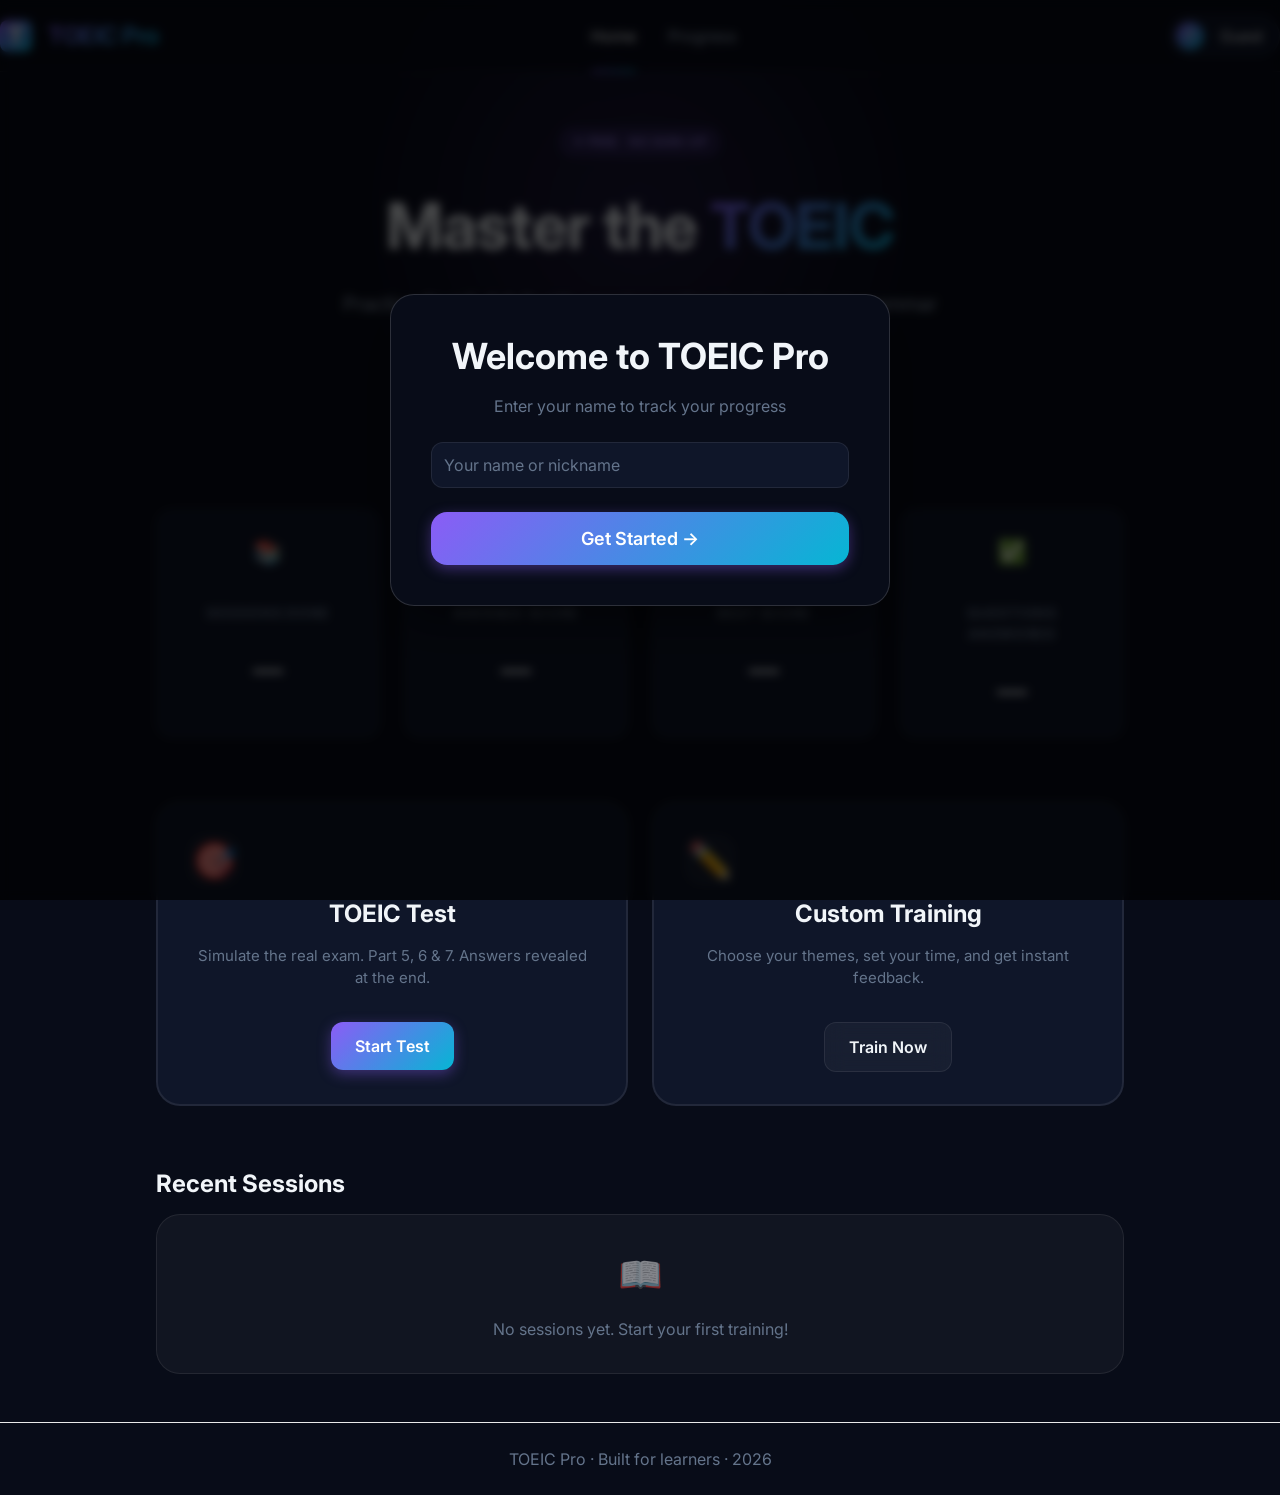
==== index.html @ 5162736b "Initial commit - TOEIC practice web app" ====
<!DOCTYPE html>
<html lang="en">
<head>
  <meta charset="UTF-8">
  <meta name="viewport" content="width=device-width, initial-scale=1.0">
  <title>TOEIC Pro — Practice & Master the TOEIC</title>
  <meta name="description" content="Practice the TOEIC written exam online. Grammar, Part 5, 6 & 7. Track your progress.">
  <link rel="icon" href="assets/favicon.svg" type="image/svg+xml">
  <link rel="stylesheet" href="css/style.css">
  <style>
    /* Inline additions just for completeness, assuming they are in style.css */
    .shake { animation: shake 0.4s; }
    @keyframes shake { 0%, 100% { transform: translateX(0); } 25% { transform: translateX(-5px); } 75% { transform: translateX(5px); } }
    .text-red { color: var(--error); }
    .user-dropdown { position: absolute; top: calc(100% + 8px); right: 0; background: var(--bg-surface); border: 1px solid var(--border-strong); border-radius: var(--radius-md); padding: 0.5rem; box-shadow: 0 10px 40px rgba(0,0,0,0.5); z-index: 1100; min-width: 140px; }
    .d-inline-flex { display: inline-flex; }
    .align-center { align-items: center; }
    .font-bold { font-weight: 700; }
    .w-full { width: 100%; }
    .py-8 { padding-top: 2rem; padding-bottom: 2rem; }
    .text-2xl { font-size: 1.5rem; }
    .text-3xl { font-size: 1.875rem; }
    .text-4xl { font-size: 2.25rem; }
    .uppercase { text-transform: uppercase; }
    .py-6 { padding-top: 1.5rem; padding-bottom: 1.5rem; }
    .border-t { border-top: 1px solid #eaeaea; }
    .mt-auto { margin-top: auto; }
    .text-decoration-none { text-decoration: none; color: inherit; }
    .block { display: block; }
    .relative { position: relative; }
    .flex-between { display: flex; justify-content: space-between; align-items: center; }
    .mr-2 { margin-right: 0.5rem; }
  </style>
</head>
<body style="display: flex; flex-direction: column; min-height: 100vh;">
  <!-- Navbar -->
  <nav class="navbar flex-between mb-8">
    <div class="nav-logo d-inline-flex align-center">
      <div class="nav-logo-icon mr-2">T</div>
      <span class="text-gradient font-bold">TOEIC Pro</span>
    </div>
    <div class="nav-links d-inline-flex align-center">
      <a href="index.html" class="nav-link active mr-4">Home</a>
      <a href="progress.html" class="nav-link">Progress</a>
    </div>
    <div class="user-chip-container relative">
      <div class="user-chip d-inline-flex align-center" id="user-chip" tabindex="0" style="cursor:pointer;">
        <div class="user-avatar mr-2" id="user-avatar">?</div>
        <span class="user-name" id="user-name">Guest</span>
      </div>
      <div class="user-dropdown hidden" id="user-dropdown">
        <button class="btn btn-ghost" id="btn-switch-user">Switch User</button>
      </div>
    </div>
  </nav>

  <!-- Pseudo Modal -->
  <div class="modal-overlay" id="pseudo-modal">
    <div class="modal-box text-center animate-slide-up">
      <h2>Welcome to TOEIC Pro</h2>
      <p class="text-muted mb-6 mt-4">Enter your name to track your progress</p>
      <div class="input-group mb-6">
        <input type="text" class="input w-full" id="pseudo-input" placeholder="Your name or nickname" autocomplete="off" style="padding:0.75rem;">
        <p class="error-text hidden mt-4 text-red" id="pseudo-error">Please enter at least 2 characters.</p>
      </div>
      <button class="btn btn-primary btn-lg w-full" id="pseudo-submit">Get Started &rarr;</button>
    </div>
  </div>

  <main class="container" style="flex: 1; max-width: 1000px; margin: 0 auto; padding: 0 1rem;">
    <!-- Hero Section -->
    <section class="hero text-center mb-8 animate-fade-in">
      <span class="badge badge-violet mb-4">✦ Free &middot; No sign-up</span>
      <h1 class="text-4xl mt-4 mb-4">Master the <span class="text-gradient">TOEIC</span></h1>
      <p class="tagline text-muted mt-4">Practice Part 5, 6 & 7 with smart question banks, instant grammar feedback, and detailed progress tracking.</p>
      <div id="streak-container" class="mt-6 hidden">
        <div class="streak-widget d-inline-flex align-center badge badge-violet">
          <span class="streak-fire mr-2">🔥</span>
          <span id="streak-value" class="font-bold mr-2"></span> day streak
        </div>
      </div>
    </section>

    <!-- Stats Row -->
    <section class="stats-section mb-8 animate-slide-up" style="margin-top: 3rem;">
      <div class="grid-4">
        <div class="stat-card card text-center mb-4">
          <div class="stat-icon mb-2 text-2xl">📚</div>
          <div class="stat-label text-muted text-sm uppercase font-bold mb-1 mt-4">Sessions Done</div>
          <div class="stat-value text-3xl font-bold mt-4" id="stat-sessions">&mdash;</div>
        </div>
        <div class="stat-card card text-center mb-4">
          <div class="stat-icon mb-2 text-2xl">📊</div>
          <div class="stat-label text-muted text-sm uppercase font-bold mb-1 mt-4">Average Score</div>
          <div class="stat-value text-3xl font-bold mt-4" id="stat-avg">&mdash;</div>
        </div>
        <div class="stat-card card text-center mb-4">
          <div class="stat-icon mb-2 text-2xl">🏆</div>
          <div class="stat-label text-muted text-sm uppercase font-bold mb-1 mt-4">Best Score</div>
          <div class="stat-value text-3xl font-bold mt-4" id="stat-best">&mdash;</div>
        </div>
        <div class="stat-card card text-center mb-4">
          <div class="stat-icon mb-2 text-2xl">✅</div>
          <div class="stat-label text-muted text-sm uppercase font-bold mb-1 mt-4">Questions Answered</div>
          <div class="stat-value text-3xl font-bold mt-4" id="stat-questions">&mdash;</div>
        </div>
      </div>
    </section>

    <!-- Mode Cards -->
    <section class="modes-section mb-8 animate-slide-up" style="animation-delay: 0.1s; margin-top: 3rem;">
      <div class="grid-2">
        <a href="selection.html?mode=toeic" class="mode-card block card text-decoration-none text-center mb-4">
          <div class="mode-icon text-4xl mb-4">🎯</div>
          <h3 class="mode-title mb-2 mt-4 text-2xl font-bold">TOEIC Test</h3>
          <p class="mode-desc text-muted mb-4 mt-4">Simulate the real exam. Part 5, 6 & 7. Answers revealed at the end.</p>
          <div class="btn btn-primary mt-4">Start Test</div>
        </a>
        <a href="selection.html?mode=custom" class="mode-card block card text-decoration-none text-center mb-4">
          <div class="mode-icon text-4xl mb-4">✏️</div>
          <h3 class="mode-title mb-2 mt-4 text-2xl font-bold">Custom Training</h3>
          <p class="mode-desc text-muted mb-4 mt-4">Choose your themes, set your time, and get instant feedback.</p>
          <div class="btn btn-secondary mt-4">Train Now</div>
        </a>
      </div>
    </section>

    <!-- Recent Sessions -->
    <section class="recent-sessions-section mb-8 animate-slide-up" style="animation-delay: 0.2s; margin-top: 3rem; margin-bottom: 3rem;">
      <div class="flex-between mb-4">
        <h2 class="text-2xl font-bold">Recent Sessions</h2>
        <a href="progress.html" class="link hidden" id="view-all-link">View all &rarr;</a>
      </div>
      <div id="recent-sessions-container">
        <!-- Empty state default -->
        <div class="empty-state text-center py-8 card">
          <div class="empty-state-icon text-4xl mb-4">📖</div>
          <p class="text-muted mt-4">No sessions yet. Start your first training!</p>
        </div>
      </div>
    </section>
  </main>

  <footer class="text-center py-6 text-muted text-sm border-t mt-auto">
    TOEIC Pro &middot; Built for learners &middot; <span id="current-year"></span>
  </footer>

  <script type="module" src="js/index.js"></script>
  <script>
    document.getElementById('current-year').textContent = new Date().getFullYear();
  </script>
</body>
</html>
---- css/style.css ----
@import url('https://fonts.googleapis.com/css2?family=Inter:wght@300;400;500;600;700;800&family=Fira+Code:wght@400;500&display=swap');

/* ==========================================================================
   CSS VARIABLES - THEME & COLORS
   ========================================================================== */
:root {
  /* Colors - Backgrounds */
  --bg-primary: #080c18;
  --bg-surface: #0f1629;
  --bg-card: rgba(255, 255, 255, 0.04);
  --bg-card-hover: rgba(255, 255, 255, 0.07);
  
  /* Colors - Borders */
  --border: rgba(255, 255, 255, 0.08);
  --border-strong: rgba(255, 255, 255, 0.15);

  /* Colors - Accents */
  --accent-violet: #8b5cf6;
  --accent-violet-light: #a78bfa;
  --accent-violet-dark: #6d28d9;
  --accent-cyan: #06b6d4;
  --accent-cyan-light: #22d3ee;
  
  /* Gradients */
  --gradient-primary: linear-gradient(135deg, #8b5cf6, #06b6d4);
  --gradient-glow-violet: 0 0 40px rgba(139, 92, 246, 0.3);
  --gradient-glow-cyan: 0 0 40px rgba(6, 182, 212, 0.3);

  /* Semantic Colors */
  --success: #10b981;
  --success-bg: rgba(16, 185, 129, 0.1);
  --success-border: rgba(16, 185, 129, 0.3);
  
  --warning: #f59e0b;
  --warning-bg: rgba(245, 158, 11, 0.1);
  
  --error: #ef4444;
  --error-bg: rgba(239, 68, 68, 0.1);
  --error-border: rgba(239, 68, 68, 0.3);

  /* Typography */
  --text-primary: #f1f5f9;
  --text-secondary: #94a3b8;
  --text-muted: #64748b;

  /* Border Radius */
  --radius-sm: 8px;
  --radius-md: 12px;
  --radius-lg: 16px;
  --radius-xl: 24px;
  --radius-full: 9999px;

  /* Transitions */
  --transition: all 0.2s cubic-bezier(0.4, 0, 0.2, 1);
  --transition-slow: all 0.4s cubic-bezier(0.4, 0, 0.2, 1);
}

/* ==========================================================================
   BASE RESET & TYPOGRAPHY
   ========================================================================== */
*, *::before, *::after {
  box-sizing: border-box;
  margin: 0;
  padding: 0;
}

html {
  scroll-behavior: smooth;
}

body {
  font-family: 'Inter', -apple-system, BlinkMacSystemFont, "Segoe UI", Roboto, Helvetica, Arial, sans-serif;
  background-color: var(--bg-primary);
  color: var(--text-primary);
  line-height: 1.5;
  -webkit-font-smoothing: antialiased;
  -moz-osx-font-smoothing: grayscale;
  min-height: 100vh;
  display: flex;
  flex-direction: column;
}

h1, h2, h3, h4, h5, h6 {
  color: var(--text-primary);
  font-weight: 700;
  line-height: 1.2;
}

h1 { font-size: 3rem; }
h2 { font-size: 2.25rem; }
h3 { font-size: 1.875rem; }
h4 { font-size: 1.5rem; }
h5 { font-size: 1.25rem; }
h6 { font-size: 1.125rem; }

p {
  color: var(--text-secondary);
  font-size: 1rem;
}

a {
  color: var(--accent-cyan);
  text-decoration: none;
  transition: var(--transition);
}

a:hover {
  color: var(--accent-cyan-light);
}

.text-gradient {
  background: var(--gradient-primary);
  -webkit-background-clip: text;
  -webkit-text-fill-color: transparent;
  background-clip: text;
  color: transparent;
  display: inline-block;
}

/* ==========================================================================
   SCROLLBAR
   ========================================================================== */
::-webkit-scrollbar {
  width: 8px;
  height: 8px;
}

::-webkit-scrollbar-track {
  background: var(--bg-primary);
}

::-webkit-scrollbar-thumb {
  background: var(--border-strong);
  border-radius: var(--radius-full);
}

::-webkit-scrollbar-thumb:hover {
  background: var(--accent-violet);
}

/* ==========================================================================
   LAYOUT
   ========================================================================== */
.container {
  width: 100%;
  max-width: 1100px;
  margin: 0 auto;
  padding: 0 1.5rem;
}

.grid-2 { display: grid; grid-template-columns: repeat(2, 1fr); gap: 1.5rem; }
.grid-3 { display: grid; grid-template-columns: repeat(3, 1fr); gap: 1.5rem; }
.grid-4 { display: grid; grid-template-columns: repeat(4, 1fr); gap: 1.5rem; }

.flex-center { display: flex; align-items: center; justify-content: center; }
.flex-between { display: flex; align-items: center; justify-content: space-between; }
.flex-col { display: flex; flex-direction: column; }
.gap-2 { gap: 0.5rem; }
.gap-4 { gap: 1rem; }
.gap-6 { gap: 1.5rem; }
.gap-8 { gap: 2rem; }

/* ==========================================================================
   NAVBAR
   ========================================================================== */
.navbar {
  position: fixed;
  top: 0;
  left: 0;
  right: 0;
  height: 72px;
  display: flex;
  align-items: center;
  background: rgba(8, 12, 24, 0.8);
  backdrop-filter: blur(20px);
  -webkit-backdrop-filter: blur(20px);
  border-bottom: 1px solid var(--border);
  z-index: 1000;
  transition: var(--transition);
}

.navbar .container {
  display: flex;
  justify-content: space-between;
  align-items: center;
}

.nav-logo {
  font-size: 1.5rem;
  font-weight: 800;
  letter-spacing: -0.5px;
  display: flex;
  align-items: center;
  gap: 0.5rem;
}

.nav-logo-icon {
  width: 32px;
  height: 32px;
  background: var(--gradient-primary);
  border-radius: var(--radius-sm);
  display: flex;
  align-items: center;
  justify-content: center;
  color: white;
  font-weight: 800;
}

.nav-links {
  display: flex;
  gap: 2rem;
}

.nav-link {
  color: var(--text-secondary);
  font-weight: 500;
  position: relative;
}

.nav-link:hover, .nav-link.active {
  color: var(--text-primary);
}

.nav-link.active::after {
  content: '';
  position: absolute;
  bottom: -24px;
  left: 0;
  right: 0;
  height: 2px;
  background: var(--gradient-primary);
  border-radius: 2px 2px 0 0;
  box-shadow: var(--gradient-glow-violet);
}

.user-chip {
  display: flex;
  align-items: center;
  gap: 0.5rem;
  padding: 0.375rem 1rem 0.375rem 0.375rem;
  background: var(--bg-surface);
  border: 1px solid var(--border);
  border-radius: var(--radius-full);
  cursor: pointer;
  transition: var(--transition);
}

.user-chip:hover {
  border-color: var(--border-strong);
  background: var(--bg-card-hover);
}

.user-avatar {
  width: 28px;
  height: 28px;
  border-radius: 50%;
  background: var(--gradient-primary);
  display: flex;
  align-items: center;
  justify-content: center;
  font-weight: 700;
  font-size: 0.875rem;
}

/* ==========================================================================
   HERO SECTION
   ========================================================================== */
.hero {
  padding: 8rem 0 4rem;
  text-align: center;
  position: relative;
  overflow: hidden;
}

.hero::before {
  content: '';
  position: absolute;
  top: -20%;
  left: 50%;
  transform: translateX(-50%);
  width: 600px;
  height: 600px;
  background: radial-gradient(circle, rgba(139,92,246,0.15) 0%, rgba(8,12,24,0) 70%);
  z-index: -1;
  pointer-events: none;
}

.hero h1 {
  font-size: 4rem;
  margin-bottom: 1.5rem;
  letter-spacing: -1px;
}

.hero p.tagline {
  font-size: 1.25rem;
  max-width: 600px;
  margin: 0 auto 3rem;
  color: var(--text-secondary);
}

/* ==========================================================================
   BUTTONS
   ========================================================================== */
.btn {
  display: inline-flex;
  align-items: center;
  justify-content: center;
  gap: 0.5rem;
  font-family: inherit;
  font-weight: 600;
  border-radius: var(--radius-md);
  cursor: pointer;
  transition: var(--transition);
  border: none;
  outline: none;
  padding: 0.75rem 1.5rem;
  font-size: 1rem;
}

.btn:active {
  transform: scale(0.97);
}

.btn:disabled {
  opacity: 0.5;
  cursor: not-allowed;
  transform: none;
}

.btn-primary {
  background: var(--gradient-primary);
  color: white;
  box-shadow: 0 4px 14px 0 rgba(139, 92, 246, 0.39);
}

.btn-primary:hover:not(:disabled) {
  box-shadow: 0 6px 20px rgba(139, 92, 246, 0.5);
  transform: translateY(-1px);
}

.btn-secondary {
  background: var(--bg-card);
  color: var(--text-primary);
  border: 1px solid var(--border);
  backdrop-filter: blur(10px);
}

.btn-secondary:hover:not(:disabled) {
  background: var(--bg-card-hover);
  border-color: var(--border-strong);
}

.btn-ghost {
  background: transparent;
  color: var(--text-secondary);
}

.btn-ghost:hover:not(:disabled) {
  background: var(--bg-card);
  color: var(--text-primary);
}

.btn-danger {
  background: rgba(239, 68, 68, 0.1);
  color: var(--error);
  border: 1px solid var(--error-border);
}

.btn-danger:hover:not(:disabled) {
  background: var(--error);
  color: white;
  box-shadow: 0 4px 14px 0 rgba(239, 68, 68, 0.39);
}

.btn-sm {
  padding: 0.5rem 1rem;
  font-size: 0.875rem;
  border-radius: var(--radius-sm);
}

.btn-lg {
  padding: 1rem 2rem;
  font-size: 1.125rem;
  border-radius: var(--radius-lg);
}

/* ==========================================================================
   CARDS
   ========================================================================== */
.card {
  background: var(--bg-card);
  backdrop-filter: blur(20px);
  -webkit-backdrop-filter: blur(20px);
  border: 1px solid var(--border);
  border-radius: var(--radius-xl);
  padding: 2rem;
  transition: var(--transition-slow);
}

.card:hover {
  transform: translateY(-4px);
  border-color: var(--border-strong);
  box-shadow: 0 10px 40px -10px rgba(0,0,0,0.5);
}

/* ==========================================================================
   MODE SELECTOR
   ========================================================================== */
.mode-card {
  position: relative;
  background: var(--bg-surface);
  border: 2px solid var(--border);
  border-radius: var(--radius-xl);
  padding: 2rem;
  cursor: pointer;
  transition: var(--transition);
  text-align: left;
  overflow: hidden;
}

.mode-card:hover {
  border-color: var(--border-strong);
  background: var(--bg-card-hover);
  transform: translateY(-4px);
}

.mode-card.selected {
  border-color: var(--accent-violet);
  background: linear-gradient(180deg, rgba(139,92,246,0.1) 0%, rgba(8,12,24,0) 100%);
  box-shadow: var(--gradient-glow-violet);
}

.mode-card.selected::before {
  content: '';
  position: absolute;
  top: 0; left: 0; right: 0;
  height: 4px;
  background: var(--gradient-primary);
}

.mode-icon {
  width: 48px;
  height: 48px;
  border-radius: var(--radius-lg);
  background: var(--bg-card);
  display: flex;
  align-items: center;
  justify-content: center;
  font-size: 1.5rem;
  margin-bottom: 1.5rem;
  color: var(--accent-cyan);
  border: 1px solid var(--border);
}

.mode-card.selected .mode-icon {
  background: var(--gradient-primary);
  color: white;
  border: none;
}

.mode-title {
  font-size: 1.5rem;
  font-weight: 700;
  margin-bottom: 0.5rem;
}

.mode-desc {
  color: var(--text-secondary);
  font-size: 0.9375rem;
}

/* ==========================================================================
   STAT WIDGETS
   ========================================================================== */
.stat-card {
  background: var(--bg-surface);
  border: 1px solid var(--border);
  border-radius: var(--radius-lg);
  padding: 1.5rem;
  display: flex;
  flex-direction: column;
  gap: 0.5rem;
  transition: var(--transition);
}

.stat-card:hover {
  border-color: var(--border-strong);
}

.stat-label {
  color: var(--text-secondary);
  font-size: 0.875rem;
  font-weight: 500;
  text-transform: uppercase;
  letter-spacing: 0.05em;
}

.stat-value {
  font-size: 2rem;
  font-weight: 700;
  color: var(--text-primary);
}

.stat-trend {
  display: flex;
  align-items: center;
  gap: 0.25rem;
  font-size: 0.875rem;
  font-weight: 500;
}

.stat-trend.up { color: var(--success); }
.stat-trend.down { color: var(--error); }
.stat-trend.neutral { color: var(--text-muted); }

/* ==========================================================================
   THEME SELECTION
   ========================================================================== */
.theme-grid {
  display: grid;
  grid-template-columns: repeat(auto-fill, minmax(280px, 1fr));
  gap: 1rem;
}

.theme-item {
  background: var(--bg-surface);
  border: 1px solid var(--border);
  border-radius: var(--radius-md);
  padding: 1.25rem;
  cursor: pointer;
  transition: var(--transition);
  position: relative;
  overflow: hidden;
}

.theme-item:hover {
  border-color: var(--border-strong);
  background: var(--bg-card-hover);
}

.theme-item.selected {
  border-color: var(--accent-violet);
  background: rgba(139,92,246,0.05);
}

.theme-header {
  display: flex;
  align-items: center;
  justify-content: space-between;
}

.theme-title-group {
  display: flex;
  align-items: center;
  gap: 1rem;
}

/* Custom Checkbox */
.custom-checkbox {
  appearance: none;
  width: 20px;
  height: 20px;
  border: 2px solid var(--border-strong);
  border-radius: 4px;
  background: var(--bg-primary);
  cursor: pointer;
  position: relative;
  transition: var(--transition);
}

.custom-checkbox:checked {
  background: var(--accent-violet);
  border-color: var(--accent-violet);
}

.custom-checkbox:checked::after {
  content: '';
  position: absolute;
  left: 5px;
  top: 1px;
  width: 6px;
  height: 12px;
  border: solid white;
  border-width: 0 2px 2px 0;
  transform: rotate(45deg);
}

.theme-name {
  font-weight: 600;
  font-size: 1rem;
}

.theme-count {
  background: var(--bg-card);
  color: var(--text-secondary);
  font-size: 0.75rem;
  padding: 0.25rem 0.5rem;
  border-radius: var(--radius-full);
}

.subtopics-panel {
  margin-top: 1rem;
  padding-top: 1rem;
  border-top: 1px dashed var(--border);
  display: none;
  animation: fadeIn 0.3s ease;
}

.theme-item.expanded .subtopics-panel {
  display: block;
}

.subtopic-item {
  display: flex;
  align-items: center;
  gap: 0.75rem;
  padding: 0.5rem 0;
  color: var(--text-secondary);
  font-size: 0.875rem;
}

.subtopic-item:hover {
  color: var(--text-primary);
}

/* ==========================================================================
   TIME SLIDER
   ========================================================================== */
.time-slider-container {
  background: var(--bg-surface);
  border: 1px solid var(--border);
  border-radius: var(--radius-lg);
  padding: 2rem;
}

.time-presets {
  display: flex;
  gap: 0.5rem;
  margin-bottom: 2rem;
  flex-wrap: wrap;
}

.preset-btn {
  background: var(--bg-card);
  border: 1px solid var(--border);
  color: var(--text-secondary);
  padding: 0.5rem 1rem;
  border-radius: var(--radius-full);
  font-size: 0.875rem;
  font-weight: 500;
  cursor: pointer;
  transition: var(--transition);
}

.preset-btn:hover {
  background: var(--bg-card-hover);
  color: var(--text-primary);
}

.preset-btn.active {
  background: var(--accent-violet);
  color: white;
  border-color: var(--accent-violet);
}

input[type=range] {
  -webkit-appearance: none;
  width: 100%;
  background: transparent;
}

input[type=range]:focus {
  outline: none;
}

input[type=range]::-webkit-slider-runnable-track {
  width: 100%;
  height: 6px;
  cursor: pointer;
  background: var(--border-strong);
  border-radius: var(--radius-full);
}

input[type=range]::-webkit-slider-thumb {
  height: 20px;
  width: 20px;
  border-radius: 50%;
  background: var(--accent-cyan);
  cursor: pointer;
  -webkit-appearance: none;
  margin-top: -7px;
  box-shadow: 0 0 10px rgba(6, 182, 212, 0.5);
  transition: var(--transition);
}

input[type=range]::-webkit-slider-thumb:hover {
  transform: scale(1.2);
}

.time-display {
  text-align: center;
  font-size: 2.5rem;
  font-weight: 700;
  margin-top: 1.5rem;
  color: var(--text-primary);
}

/* ==========================================================================
   QUIZ INTERFACE
   ========================================================================== */
.quiz-header {
  margin-bottom: 2rem;
}

.quiz-progress {
  height: 4px;
  background: var(--border-strong);
  border-radius: var(--radius-full);
  margin-bottom: 1rem;
  overflow: hidden;
}

.quiz-progress-bar {
  height: 100%;
  background: var(--gradient-primary);
  width: 0%;
  transition: width 0.3s ease;
}

.timer-bar-container {
  height: 2px;
  background: var(--bg-primary);
  position: fixed;
  top: 72px; /* below navbar */
  left: 0;
  right: 0;
  z-index: 900;
}

.timer-bar {
  height: 100%;
  background: var(--accent-cyan);
  width: 100%;
  transition: width 1s linear;
}

.timer-bar.low {
  background: var(--error);
  animation: timerPulse 1s infinite;
}

.timer-badge {
  background: var(--bg-surface);
  border: 1px solid var(--border);
  padding: 0.5rem 1rem;
  border-radius: var(--radius-full);
  font-family: 'Fira Code', monospace;
  font-weight: 600;
  display: flex;
  align-items: center;
  gap: 0.5rem;
  transition: var(--transition);
}

.timer-badge.low {
  color: var(--error);
  border-color: var(--error-border);
  background: var(--error-bg);
  animation: pulse 1s infinite;
}

.quiz-card {
  max-width: 800px;
  margin: 0 auto;
}

.question-meta {
  display: flex;
  justify-content: space-between;
  align-items: center;
  margin-bottom: 1.5rem;
}

.question-text {
  font-size: 1.5rem;
  font-weight: 500;
  line-height: 1.6;
  margin-bottom: 2.5rem;
}

.options-grid {
  display: grid;
  gap: 1rem;
}

.options-grid.grid-2x2 {
  grid-template-columns: 1fr 1fr;
}

.option {
  display: flex;
  align-items: flex-start;
  gap: 1rem;
  background: var(--bg-surface);
  border: 2px solid var(--border);
  padding: 1.25rem;
  border-radius: var(--radius-lg);
  cursor: pointer;
  transition: var(--transition);
  text-align: left;
  width: 100%;
  font-size: 1rem;
  color: var(--text-primary);
}

.option:hover:not(:disabled) {
  border-color: var(--border-strong);
  background: var(--bg-card-hover);
  transform: translateX(4px);
}

.option.selected {
  border-color: var(--accent-violet);
  background: rgba(139,92,246,0.1);
}

.option.correct {
  border-color: var(--success);
  background: var(--success-bg);
  animation: correctFlash 0.5s;
}

.option.wrong {
  border-color: var(--error);
  background: var(--error-bg);
  animation: wrongFlash 0.5s;
}

.option.reveal-correct {
  border-color: var(--success);
  box-shadow: 0 0 15px rgba(16, 185, 129, 0.3);
}

.option-prefix {
  width: 28px;
  height: 28px;
  flex-shrink: 0;
  background: var(--bg-card);
  border-radius: 6px;
  display: flex;
  align-items: center;
  justify-content: center;
  font-weight: 600;
  font-size: 0.875rem;
  color: var(--text-secondary);
}

.option.selected .option-prefix { background: var(--accent-violet); color: white; }
.option.correct .option-prefix, .option.reveal-correct .option-prefix { background: var(--success); color: white; }
.option.wrong .option-prefix { background: var(--error); color: white; }

.explanation-box {
  margin-top: 2rem;
  padding: 1.5rem;
  border-radius: var(--radius-lg);
  border-left: 4px solid var(--border);
  background: var(--bg-surface);
  animation: slideUp 0.4s ease;
  display: none;
}

.explanation-box.visible {
  display: block;
}

.explanation-box.is-correct {
  border-left-color: var(--success);
  background: linear-gradient(90deg, var(--success-bg) 0%, var(--bg-surface) 100%);
}

.explanation-box.is-wrong {
  border-left-color: var(--error);
  background: linear-gradient(90deg, var(--error-bg) 0%, var(--bg-surface) 100%);
}

.passage-box {
  background: var(--bg-surface);
  border: 1px solid var(--border);
  border-radius: var(--radius-lg);
  padding: 1.5rem;
  max-height: 400px;
  overflow-y: auto;
  font-family: 'Fira Code', monospace;
  font-size: 0.9375rem;
  line-height: 1.8;
  margin-bottom: 2rem;
}

/* ==========================================================================
   RESULTS & STATS
   ========================================================================== */
.score-gauge {
  width: 200px;
  height: 200px;
  position: relative;
  margin: 0 auto 2rem;
}

.score-gauge svg {
  width: 100%;
  height: 100%;
  transform: rotate(-90deg);
}

.score-gauge-bg {
  fill: none;
  stroke: var(--bg-surface);
  stroke-width: 12;
}

.score-gauge-progress {
  fill: none;
  stroke: url(#score-gradient);
  stroke-width: 12;
  stroke-linecap: round;
  stroke-dasharray: 502; /* 2 * pi * r (r=80) */
  stroke-dashoffset: 502;
  transition: stroke-dashoffset 1.5s ease-out;
}

.score-gauge-text {
  position: absolute;
  top: 50%;
  left: 50%;
  transform: translate(-50%, -50%);
  text-align: center;
}

.score-gauge-val {
  font-size: 3rem;
  font-weight: 800;
  line-height: 1;
  background: var(--gradient-primary);
  -webkit-background-clip: text;
  -webkit-text-fill-color: transparent;
}

.score-gauge-label {
  font-size: 0.875rem;
  color: var(--text-secondary);
  text-transform: uppercase;
  letter-spacing: 1px;
  margin-top: 0.25rem;
}

.theme-bar-row {
  display: flex;
  align-items: center;
  gap: 1rem;
  margin-bottom: 1rem;
}

.theme-bar-label {
  width: 150px;
  font-size: 0.875rem;
  white-space: nowrap;
  overflow: hidden;
  text-overflow: ellipsis;
}

.theme-bar-track {
  flex-grow: 1;
  height: 8px;
  background: var(--bg-surface);
  border-radius: var(--radius-full);
  overflow: hidden;
}

.theme-bar-fill {
  height: 100%;
  border-radius: var(--radius-full);
}

.theme-bar-fill.good { background: var(--success); }
.theme-bar-fill.avg { background: var(--warning); }
.theme-bar-fill.poor { background: var(--error); }

.theme-bar-pct {
  width: 40px;
  text-align: right;
  font-size: 0.875rem;
  font-weight: 600;
}

.radar-container {
  width: 100%;
  max-width: 400px;
  aspect-ratio: 1/1;
  margin: 0 auto;
}

.session-table {
  width: 100%;
  border-collapse: collapse;
}

.session-table th {
  text-align: left;
  padding: 1rem;
  color: var(--text-secondary);
  font-weight: 500;
  font-size: 0.875rem;
  border-bottom: 1px solid var(--border);
}

.session-table td {
  padding: 1rem;
  border-bottom: 1px solid var(--border);
  font-size: 0.9375rem;
}

.session-table tr:hover td {
  background: var(--bg-card-hover);
}

.streak-widget {
  display: inline-flex;
  align-items: center;
  gap: 0.5rem;
  background: rgba(245, 158, 11, 0.1);
  border: 1px solid rgba(245, 158, 11, 0.3);
  padding: 0.5rem 1rem;
  border-radius: var(--radius-full);
  color: var(--warning);
  font-weight: 600;
}

.streak-fire {
  font-size: 1.25rem;
  animation: pulse 2s infinite;
}

.empty-state {
  text-align: center;
  padding: 4rem 2rem;
  color: var(--text-muted);
}

.empty-state-icon {
  font-size: 3rem;
  margin-bottom: 1rem;
  opacity: 0.5;
}

/* ==========================================================================
   MODAL & FORMS
   ========================================================================== */
.modal-overlay {
  position: fixed;
  top: 0; left: 0; right: 0; bottom: 0;
  background: rgba(0, 0, 0, 0.7);
  backdrop-filter: blur(5px);
  -webkit-backdrop-filter: blur(5px);
  display: flex;
  align-items: center;
  justify-content: center;
  z-index: 2000;
  opacity: 0;
  pointer-events: none;
  transition: opacity 0.3s ease;
}

.modal-overlay.active {
  opacity: 1;
  pointer-events: auto;
}

.modal-box {
  background: var(--bg-primary);
  border: 1px solid var(--border-strong);
  border-radius: var(--radius-xl);
  padding: 2.5rem;
  width: 90%;
  max-width: 500px;
  transform: translateY(20px);
  transition: transform 0.3s ease;
  box-shadow: 0 25px 50px -12px rgba(0, 0, 0, 0.5);
}

.modal-overlay.active .modal-box {
  transform: translateY(0);
}

.input-group {
  margin-bottom: 1.5rem;
}

.input-label {
  display: block;
  margin-bottom: 0.5rem;
  color: var(--text-secondary);
  font-size: 0.875rem;
  font-weight: 500;
}

.input {
  width: 100%;
  background: var(--bg-surface);
  border: 1px solid var(--border);
  color: var(--text-primary);
  padding: 0.75rem 1rem;
  border-radius: var(--radius-md);
  font-family: inherit;
  font-size: 1rem;
  transition: var(--transition);
}

.input:focus {
  outline: none;
  border-color: var(--accent-violet);
  box-shadow: 0 0 0 2px rgba(139, 92, 246, 0.2);
}

.input::placeholder {
  color: var(--text-muted);
}

/* ==========================================================================
   BADGES & ALERTS
   ========================================================================== */
.badge {
  display: inline-block;
  padding: 0.25rem 0.75rem;
  border-radius: var(--radius-full);
  font-size: 0.75rem;
  font-weight: 600;
  text-transform: uppercase;
  letter-spacing: 0.5px;
}

.badge-violet { background: rgba(139, 92, 246, 0.15); color: var(--accent-violet-light); border: 1px solid rgba(139, 92, 246, 0.3); }
.badge-cyan { background: rgba(6, 182, 212, 0.15); color: var(--accent-cyan-light); border: 1px solid rgba(6, 182, 212, 0.3); }
.badge-green { background: var(--success-bg); color: var(--success); border: 1px solid var(--success-border); }
.badge-red { background: var(--error-bg); color: var(--error); border: 1px solid var(--error-border); }

.alert {
  padding: 1rem;
  border-radius: var(--radius-md);
  margin-bottom: 1rem;
  font-size: 0.9375rem;
  display: flex;
  align-items: center;
  gap: 0.75rem;
}

.alert-success { background: var(--success-bg); border: 1px solid var(--success-border); color: var(--success); }
.alert-error { background: var(--error-bg); border: 1px solid var(--error-border); color: var(--error); }
.alert-info { background: rgba(6, 182, 212, 0.1); border: 1px solid rgba(6, 182, 212, 0.3); color: var(--accent-cyan-light); }

/* ==========================================================================
   UTILITIES
   ========================================================================== */
.hidden { display: none !important; }
.visible { display: block !important; }
.invisible { visibility: hidden; }

.mt-2 { margin-top: 0.5rem; }
.mt-4 { margin-top: 1rem; }
.mt-6 { margin-top: 1.5rem; }
.mt-8 { margin-top: 2rem; }
.mb-2 { margin-bottom: 0.5rem; }
.mb-4 { margin-bottom: 1rem; }
.mb-6 { margin-bottom: 1.5rem; }
.mb-8 { margin-bottom: 2rem; }
.my-4 { margin-top: 1rem; margin-bottom: 1rem; }
.my-8 { margin-top: 2rem; margin-bottom: 2rem; }

.text-center { text-align: center; }
.text-right { text-align: right; }
.text-left { text-align: left; }

.text-success { color: var(--success); }
.text-error { color: var(--error); }
.text-warning { color: var(--warning); }
.text-muted { color: var(--text-muted); }

.truncate {
  white-space: nowrap;
  overflow: hidden;
  text-overflow: ellipsis;
}

/* ==========================================================================
   ANIMATIONS
   ========================================================================== */
@keyframes fadeIn {
  from { opacity: 0; transform: translateY(10px); }
  to { opacity: 1; transform: none; }
}

@keyframes slideUp {
  from { opacity: 0; transform: translateY(30px); }
  to { opacity: 1; transform: none; }
}

@keyframes pulse {
  0%, 100% { opacity: 1; }
  50% { opacity: 0.6; }
}

@keyframes correctFlash {
  0% { background: var(--success-bg); }
  100% { background: transparent; }
}

@keyframes wrongFlash {
  0% { background: var(--error-bg); }
  100% { background: transparent; }
}

@keyframes timerPulse {
  0%, 100% { opacity: 1; }
  50% { opacity: 0.7; box-shadow: 0 0 15px rgba(239, 68, 68, 0.5); }
}

@keyframes shimmer {
  0% { background-position: -1000px 0; }
  100% { background-position: 1000px 0; }
}

.animate-fade-in { animation: fadeIn 0.4s ease forwards; }
.animate-slide-up { animation: slideUp 0.5s ease forwards; }

.loading-skeleton {
  background: linear-gradient(90deg, var(--bg-surface) 25%, var(--bg-card) 50%, var(--bg-surface) 75%);
  background-size: 1000px 100%;
  animation: shimmer 2s infinite linear;
  border-radius: var(--radius-md);
}

/* ==========================================================================
   RESPONSIVE (MEDIA QUERIES)
   ========================================================================== */
@media (max-width: 992px) {
  .grid-4 { grid-template-columns: repeat(2, 1fr); }
  .hero h1 { font-size: 3rem; }
}

@media (max-width: 768px) {
  .grid-2, .grid-3, .grid-4 { grid-template-columns: 1fr; }
  
  .hero h1 { font-size: 2.5rem; }
  .hero p.tagline { font-size: 1.125rem; }
  
  .navbar .nav-links { display: none; /* Add hamburger menu logic in JS if needed */ }
  
  .btn { width: 100%; }
  
  .options-grid.grid-2x2 { grid-template-columns: 1fr; }
  
  .card { padding: 1.5rem; }
  
  .modal-box { padding: 1.5rem; }
  
  .time-display { font-size: 2rem; }
}

@media (max-width: 480px) {
  .hero h1 { font-size: 2rem; }
  .score-gauge { width: 150px; height: 150px; }
  .score-gauge-val { font-size: 2rem; }
}
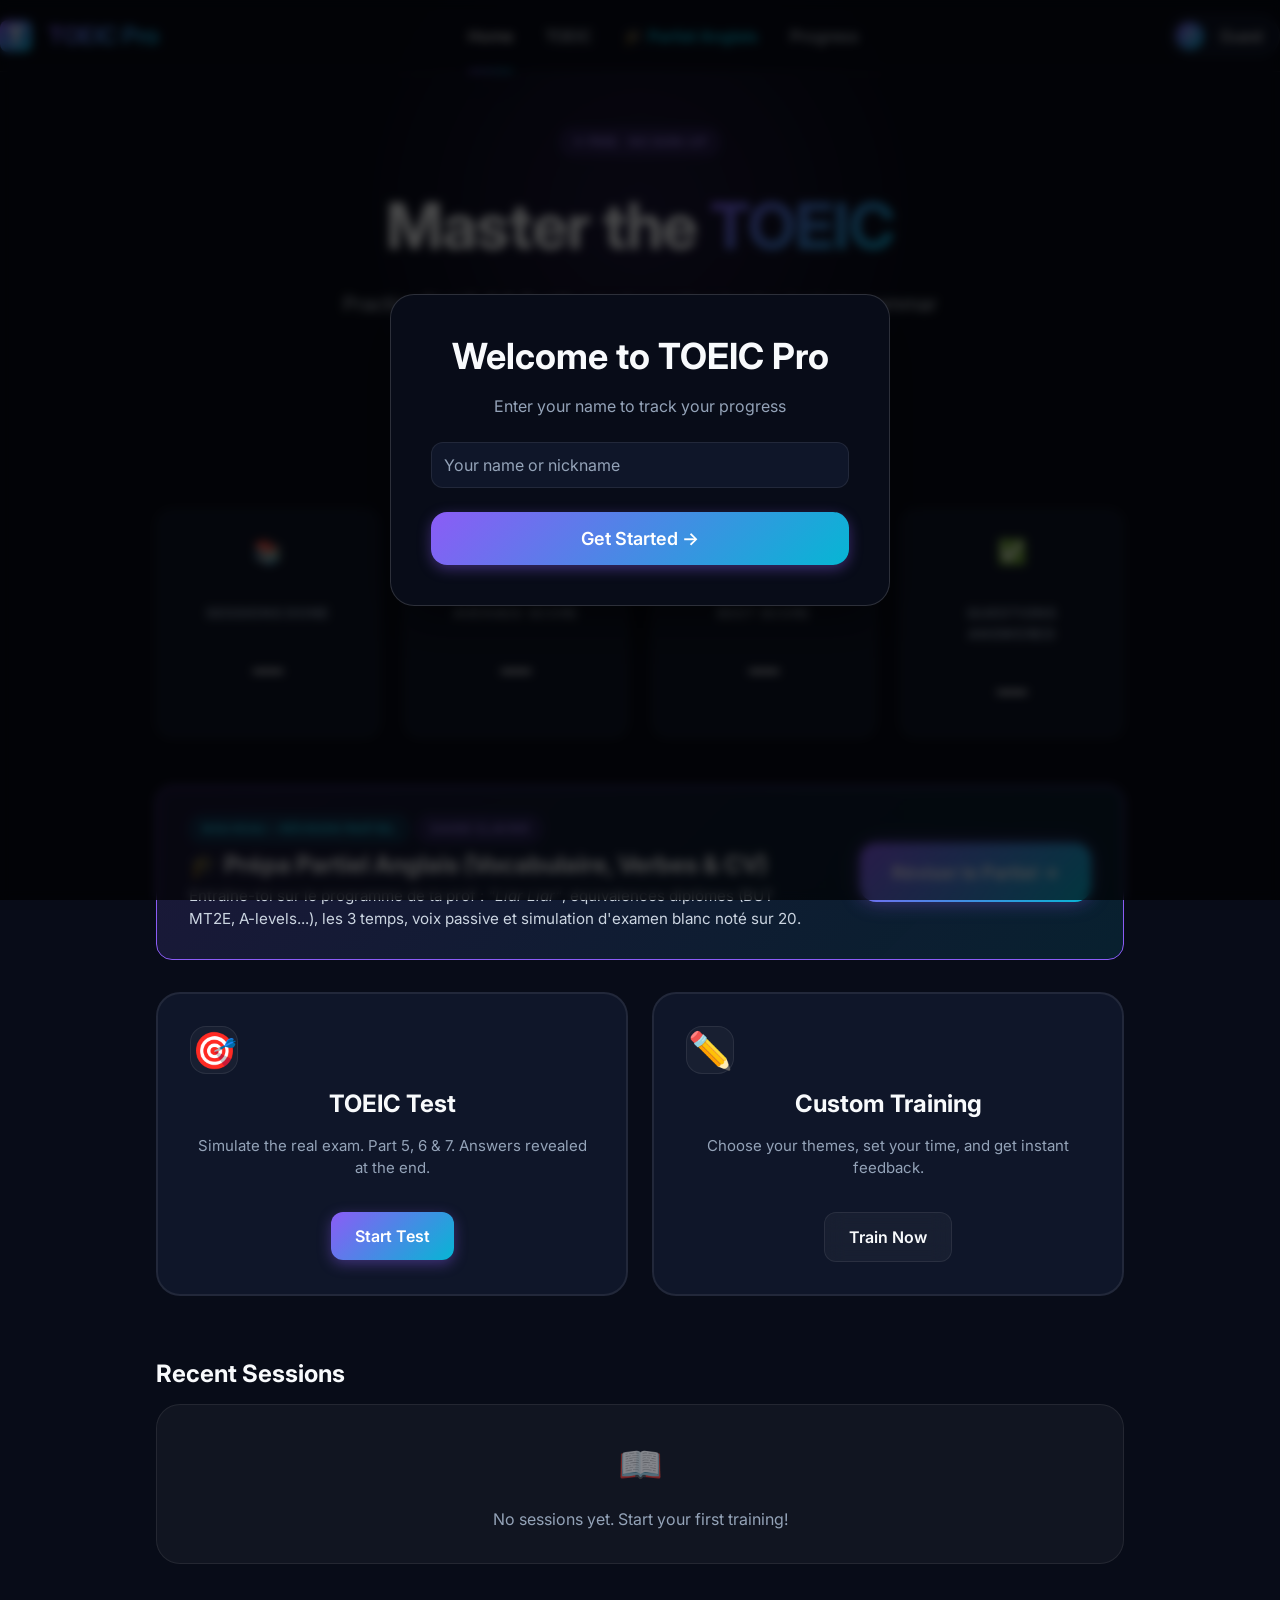
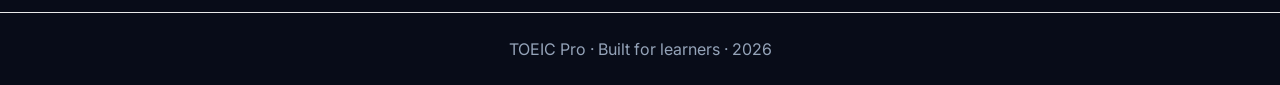
==== commit 4bee30f2: "feat: Add English Exam Prep module & overhaul results and progress stats" ====
--- a/index.html
+++ b/index.html
@@ -41,6 +41,8 @@
     </div>
     <div class="nav-links d-inline-flex align-center">
       <a href="index.html" class="nav-link active mr-4">Home</a>
+      <a href="selection.html" class="nav-link mr-4">TOEIC</a>
+      <a href="exam.html" class="nav-link mr-4" style="color:var(--accent-cyan); font-weight:700;">🎓 Partiel Anglais</a>
       <a href="progress.html" class="nav-link">Progress</a>
     </div>
     <div class="user-chip-container relative">
@@ -107,8 +109,29 @@
       </div>
     </section>
 
+    <!-- Exam Banner -->
+    <section class="mb-8 animate-slide-up" style="animation-delay: 0.05s; margin-top: 2rem;">
+      <a href="exam.html" class="card block text-decoration-none" style="padding: 1.75rem 2rem; background: linear-gradient(135deg, rgba(139, 92, 246, 0.15) 0%, rgba(6, 182, 212, 0.12) 100%); border: 1px solid var(--accent-violet); border-radius: var(--radius-lg); transition: var(--transition);">
+        <div class="flex-between" style="flex-wrap: wrap; gap: 1rem;">
+          <div style="max-width: 620px;">
+            <div style="display:flex; align-items:center; gap:0.5rem; margin-bottom:0.5rem;">
+              <span class="badge badge-cyan" style="font-weight:700;">Nouveau • Révision Partiel</span>
+              <span class="badge badge-violet">Saisie Clavier</span>
+            </div>
+            <h2 style="font-size: 1.5rem; color: #f8fafc; margin-bottom: 0.35rem;">🎓 Prépa Partiel Anglais (Vocabulaire, Verbes & CV)</h2>
+            <p style="color: #cbd5e1; font-size: 0.95rem; margin: 0; line-height: 1.5;">
+              Entraîne-toi sur le programme de ta prof : <em>"Liar Liar"</em>, équivalences diplômes (BUT MT2E, A-levels...), les 3 temps, voix passive et simulation d'examen blanc noté sur 20.
+            </p>
+          </div>
+          <div class="btn btn-primary btn-lg" style="box-shadow: 0 0 20px rgba(139, 92, 246, 0.4); white-space: nowrap;">
+            Réviser le Partiel →
+          </div>
+        </div>
+      </a>
+    </section>
+
     <!-- Mode Cards -->
-    <section class="modes-section mb-8 animate-slide-up" style="animation-delay: 0.1s; margin-top: 3rem;">
+    <section class="modes-section mb-8 animate-slide-up" style="animation-delay: 0.1s; margin-top: 2rem;">
       <div class="grid-2">
         <a href="selection.html?mode=toeic" class="mode-card block card text-decoration-none text-center mb-4">
           <div class="mode-icon text-4xl mb-4">🎯</div>
--- a/css/style.css
+++ b/css/style.css
@@ -39,9 +39,9 @@
   --error-border: rgba(239, 68, 68, 0.3);
 
   /* Typography */
-  --text-primary: #f1f5f9;
-  --text-secondary: #94a3b8;
-  --text-muted: #64748b;
+  --text-primary: #f8fafc;
+  --text-secondary: #cbd5e1;
+  --text-muted: #94a3b8;
 
   /* Border Radius */
   --radius-sm: 8px;
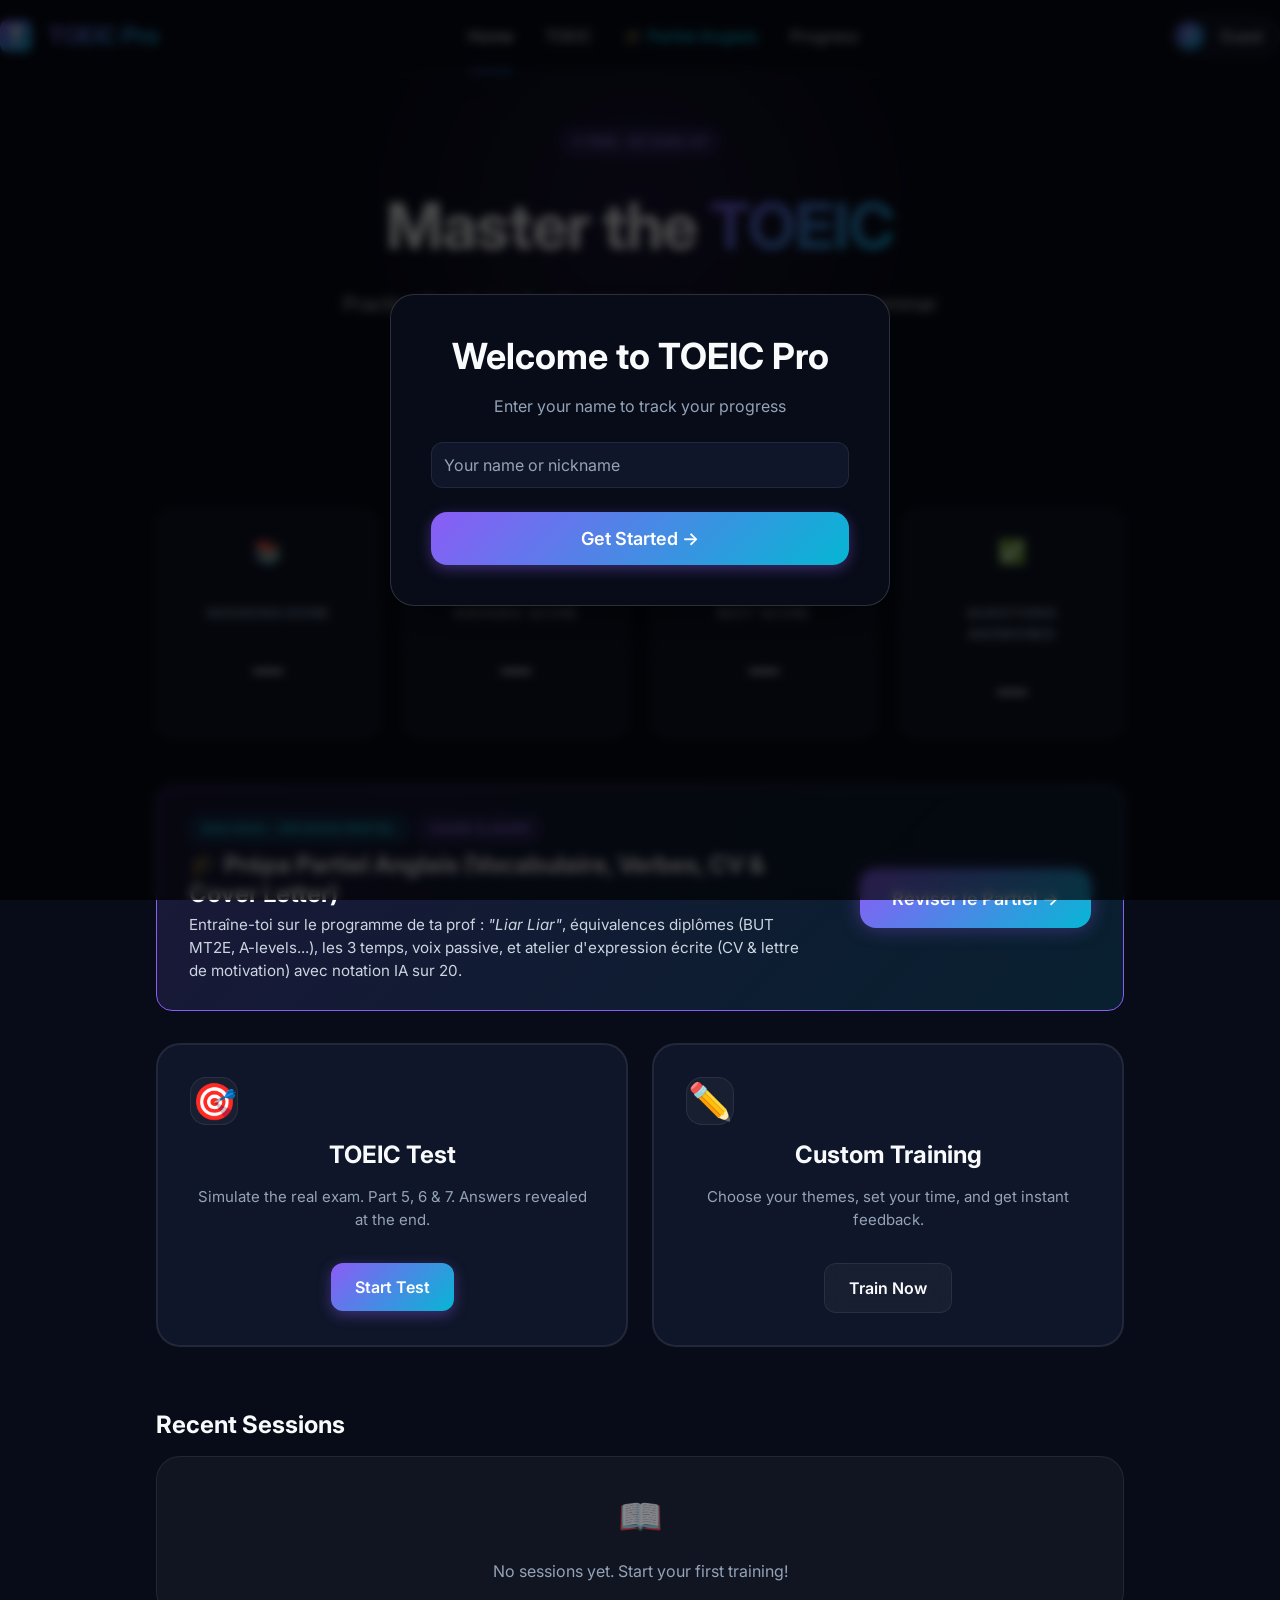
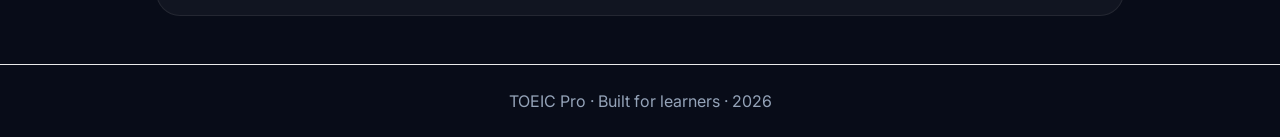
==== commit eeda9b76: "feat(exam): Ajouter l'atelier d'expression écrite (CV & Cover Letter) avec notation intelligente sur" ====
--- a/index.html
+++ b/index.html
@@ -118,9 +118,9 @@
               <span class="badge badge-cyan" style="font-weight:700;">Nouveau • Révision Partiel</span>
               <span class="badge badge-violet">Saisie Clavier</span>
             </div>
-            <h2 style="font-size: 1.5rem; color: #f8fafc; margin-bottom: 0.35rem;">🎓 Prépa Partiel Anglais (Vocabulaire, Verbes & CV)</h2>
+            <h2 style="font-size: 1.5rem; color: #f8fafc; margin-bottom: 0.35rem;">🎓 Prépa Partiel Anglais (Vocabulaire, Verbes, CV & Cover Letter)</h2>
             <p style="color: #cbd5e1; font-size: 0.95rem; margin: 0; line-height: 1.5;">
-              Entraîne-toi sur le programme de ta prof : <em>"Liar Liar"</em>, équivalences diplômes (BUT MT2E, A-levels...), les 3 temps, voix passive et simulation d'examen blanc noté sur 20.
+              Entraîne-toi sur le programme de ta prof : <em>"Liar Liar"</em>, équivalences diplômes (BUT MT2E, A-levels...), les 3 temps, voix passive, et atelier d'expression écrite (CV & lettre de motivation) avec notation IA sur 20.
             </p>
           </div>
           <div class="btn btn-primary btn-lg" style="box-shadow: 0 0 20px rgba(139, 92, 246, 0.4); white-space: nowrap;">
--- a/css/style.css
+++ b/css/style.css
@@ -1270,3 +1270,186 @@
   .score-gauge { width: 150px; height: 150px; }
   .score-gauge-val { font-size: 2rem; }
 }
+
+/* ==========================================================================
+   EXPRESSION ÉCRITE / WRITING LAB STYLES
+   ========================================================================== */
+.writing-hero-card {
+  background: linear-gradient(135deg, rgba(139, 92, 246, 0.18) 0%, rgba(6, 182, 212, 0.15) 100%);
+  border: 1.5px solid var(--accent-violet);
+  border-radius: var(--radius-xl);
+  padding: 2rem 2.25rem;
+  box-shadow: 0 10px 35px rgba(139, 92, 246, 0.2);
+  position: relative;
+  overflow: hidden;
+  transition: var(--transition);
+}
+
+.writing-hero-card:hover {
+  box-shadow: 0 15px 45px rgba(139, 92, 246, 0.3);
+  border-color: var(--accent-cyan);
+}
+
+.writing-tab-btn {
+  background: rgba(255, 255, 255, 0.05);
+  border: 1px solid var(--border);
+  color: var(--text-secondary);
+  padding: 0.65rem 1.25rem;
+  border-radius: var(--radius-full);
+  font-weight: 600;
+  font-size: 0.95rem;
+  cursor: pointer;
+  transition: var(--transition);
+  display: inline-flex;
+  align-items: center;
+  gap: 0.5rem;
+}
+
+.writing-tab-btn:hover {
+  background: rgba(255, 255, 255, 0.1);
+  color: #fff;
+}
+
+.writing-tab-btn.active {
+  background: var(--gradient-primary);
+  color: #fff;
+  border-color: transparent;
+  box-shadow: 0 0 20px rgba(139, 92, 246, 0.4);
+}
+
+.writing-textarea {
+  width: 100%;
+  min-height: 440px;
+  background: rgba(15, 22, 41, 0.85);
+  border: 2px solid var(--border-strong);
+  border-radius: var(--radius-lg);
+  padding: 1.5rem;
+  color: #f8fafc;
+  font-family: 'Inter', -apple-system, sans-serif;
+  font-size: 1.05rem;
+  line-height: 1.7;
+  resize: vertical;
+  outline: none;
+  transition: var(--transition);
+  box-shadow: inset 0 2px 8px rgba(0, 0, 0, 0.4);
+}
+
+.writing-textarea:focus {
+  border-color: var(--accent-cyan);
+  background: rgba(15, 22, 41, 0.95);
+  box-shadow: 0 0 25px rgba(6, 182, 212, 0.25), inset 0 2px 8px rgba(0, 0, 0, 0.4);
+}
+
+.checklist-card {
+  background: var(--bg-surface);
+  border: 1px solid var(--border);
+  border-radius: var(--radius-lg);
+  padding: 1.5rem;
+}
+
+.checklist-item {
+  display: flex;
+  align-items: flex-start;
+  gap: 0.75rem;
+  padding: 0.6rem 0;
+  border-bottom: 1px solid rgba(255, 255, 255, 0.05);
+  font-size: 0.925rem;
+  line-height: 1.4;
+  color: var(--text-secondary);
+}
+
+.checklist-item:last-child {
+  border-bottom: none;
+}
+
+.checklist-item.done {
+  color: #f1f5f9;
+}
+
+.checklist-icon {
+  width: 20px;
+  height: 20px;
+  border-radius: 50%;
+  display: inline-flex;
+  align-items: center;
+  justify-content: center;
+  font-size: 0.75rem;
+  flex-shrink: 0;
+  margin-top: 1px;
+}
+
+.checklist-item.done .checklist-icon {
+  background: var(--success-bg);
+  border: 1.5px solid var(--success);
+  color: var(--success);
+}
+
+.checklist-item:not(.done) .checklist-icon {
+  background: rgba(255, 255, 255, 0.05);
+  border: 1.5px dashed var(--text-muted);
+  color: transparent;
+}
+
+.mistake-card {
+  background: rgba(239, 68, 68, 0.08);
+  border: 1px solid rgba(239, 68, 68, 0.3);
+  border-left: 4px solid var(--error);
+  border-radius: var(--radius-md);
+  padding: 1.15rem 1.25rem;
+  margin-bottom: 1rem;
+}
+
+.strength-card {
+  background: rgba(16, 185, 129, 0.08);
+  border: 1px solid rgba(16, 185, 129, 0.3);
+  border-left: 4px solid var(--success);
+  border-radius: var(--radius-md);
+  padding: 1rem 1.25rem;
+  margin-bottom: 0.75rem;
+  display: flex;
+  align-items: flex-start;
+  gap: 0.75rem;
+  color: #e2e8f0;
+}
+
+.penalty-pill {
+  background: rgba(239, 68, 68, 0.2);
+  color: #f87171;
+  border: 1px solid rgba(239, 68, 68, 0.4);
+  padding: 0.2rem 0.6rem;
+  border-radius: var(--radius-full);
+  font-weight: 700;
+  font-size: 0.8rem;
+  display: inline-block;
+}
+
+.category-bar-bg {
+  width: 100%;
+  height: 8px;
+  background: rgba(255, 255, 255, 0.08);
+  border-radius: var(--radius-full);
+  overflow: hidden;
+  margin-top: 0.35rem;
+}
+
+.category-bar-fill {
+  height: 100%;
+  border-radius: var(--radius-full);
+  transition: width 0.8s ease;
+}
+
+.model-answer-pre {
+  background: rgba(0, 0, 0, 0.4);
+  border: 1px solid var(--border-strong);
+  border-radius: var(--radius-md);
+  padding: 1.5rem;
+  color: #e2e8f0;
+  font-family: inherit;
+  font-size: 0.95rem;
+  line-height: 1.7;
+  white-space: pre-wrap;
+  word-break: break-word;
+  max-height: 480px;
+  overflow-y: auto;
+}
+
